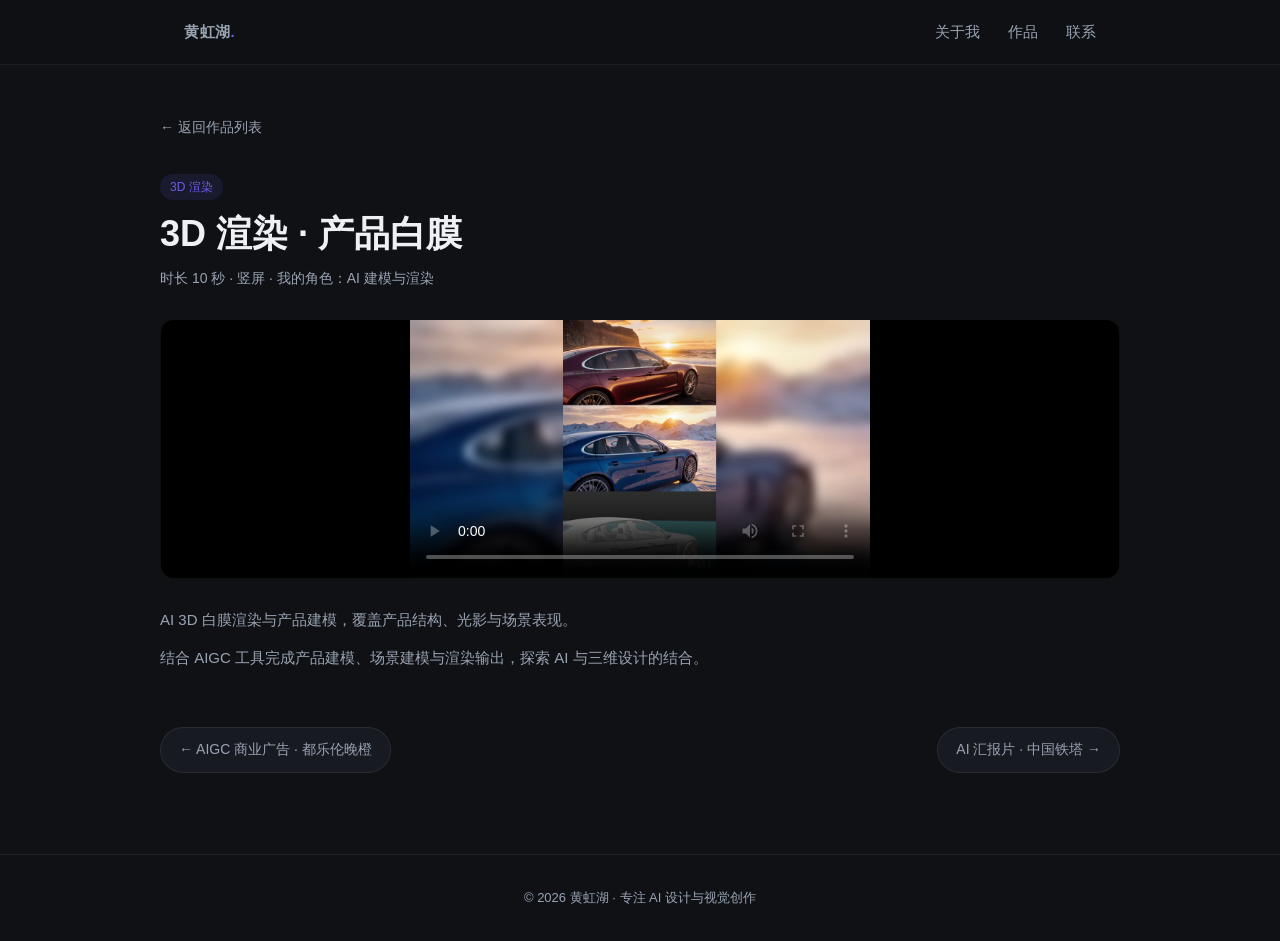
==== work-3d.html @ 115c5c18 "发布个人作品集" ====
<!DOCTYPE html>
<html lang="zh-CN">
<head>
  <meta charset="UTF-8" />
  <meta name="viewport" content="width=device-width, initial-scale=1.0" />
  <title>3D 渲染 · 产品白膜 | 黄虹湖作品集</title>
  <link rel="icon" href="data:image/svg+xml,<svg xmlns=%22http://www.w3.org/2000/svg%22 viewBox=%220 0 100 100%22><text y=%22.9em%22 font-size=%2290%22>✦</text></svg>" />
  <link rel="stylesheet" href="style.css" />
</head>
<body>

  <header>
    <div class="container">
      <nav>
        <a class="logo" href="index.html">黄虹湖<span>.</span></a>
        <ul>
          <li><a href="index.html#about">关于我</a></li>
          <li><a href="index.html#works">作品</a></li>
          <li><a href="index.html#contact">联系</a></li>
        </ul>
      </nav>
    </div>
  </header>

  <main class="detail container">
    <a class="back" href="index.html#works">← 返回作品列表</a>
    <div class="detail-head">
      <span class="tag">3D 渲染</span>
      <h1>3D 渲染 · 产品白膜</h1>
      <p class="meta">时长 10 秒 · 竖屏 · 我的角色：AI 建模与渲染</p>
    </div>

    <div class="media video-portrait">
      <video controls preload="metadata" poster="works/cover-3d.jpg">
        <source src="works/render_3d.mp4" type="video/mp4" />
      </video>
    </div>

    <div class="desc">
      <p>AI 3D 白膜渲染与产品建模，覆盖产品结构、光影与场景表现。</p>
      <p>结合 AIGC 工具完成产品建模、场景建模与渲染输出，探索 AI 与三维设计的结合。</p>
    </div>

    <nav class="detail-nav">
      <a class="prev" href="work-ad.html">← AIGC 商业广告 · 都乐伦晚橙</a>
      <a class="next" href="work-tieta.html">AI 汇报片 · 中国铁塔 →</a>
    </nav>
  </main>

  <footer>
    <div class="container">© 2026 黄虹湖 · 专注 AI 设计与视觉创作</div>
  </footer>

</body>
</html>
---- style.css ----
/* ========== 主题设置 ========== */
:root {
  --accent: #6c5ce7;
  --accent-2: #a29bfe;
  --bg: #0f1115;
  --bg-soft: #171a21;
  --text: #eef0f4;
  --text-dim: #9aa3b2;
  --radius: 14px;
}

* { margin: 0; padding: 0; box-sizing: border-box; }
html { scroll-behavior: smooth; }
body {
  font-family: -apple-system, BlinkMacSystemFont, "PingFang SC",
    "Hiragino Sans GB", "Microsoft YaHei", sans-serif;
  background: var(--bg);
  color: var(--text);
  line-height: 1.7;
}
a { color: inherit; text-decoration: none; }
img { display: block; max-width: 100%; }
.container { max-width: 960px; margin: 0 auto; padding: 0 24px; }

/* ========== 顶部导航 ========== */
header {
  position: sticky; top: 0; z-index: 10;
  background: rgba(15, 17, 21, .85);
  backdrop-filter: blur(10px);
  border-bottom: 1px solid rgba(255, 255, 255, .06);
}
nav {
  display: flex; align-items: center; justify-content: space-between;
  height: 64px;
}
.logo { font-weight: 700; letter-spacing: .5px; }
.logo span { color: var(--accent); }
nav ul { display: flex; gap: 28px; list-style: none; }
nav a { color: var(--text-dim); font-size: 15px; transition: color .2s; }
nav a:hover { color: var(--text); }

/* ========== 首屏 Hero ========== */
.hero { padding: 120px 0 96px; text-align: center; }
.avatar {
  width: 96px; height: 96px; border-radius: 50%;
  margin: 0 auto 28px;
  display: grid; place-items: center;
  font-size: 40px;
  background: linear-gradient(135deg, var(--accent), var(--accent-2));
}
.hero h1 { font-size: clamp(32px, 5vw, 48px); line-height: 1.3; margin-bottom: 18px; }
.hero p {
  max-width: 560px; margin: 0 auto 36px;
  color: var(--text-dim); font-size: 17px;
}
.btn {
  display: inline-block; padding: 12px 28px; border-radius: 999px;
  background: var(--accent); color: #fff; font-weight: 600;
  transition: transform .2s, box-shadow .2s;
}
.btn:hover { transform: translateY(-2px); box-shadow: 0 8px 24px rgba(108, 92, 231, .35); }

/* ========== 通用区块 ========== */
section { padding: 88px 0; }
section h2 { font-size: 28px; margin-bottom: 12px; }
.section-sub { color: var(--text-dim); margin-bottom: 44px; }

/* ========== 关于我 ========== */
.about { display: grid; grid-template-columns: 1.2fr 1fr; gap: 40px; align-items: start; }
.about p { color: var(--text-dim); }
.about p + p { margin-top: 16px; }
.skills { display: flex; flex-wrap: wrap; gap: 10px; }
.skill {
  padding: 6px 14px; border-radius: 999px; font-size: 13px;
  background: var(--bg-soft); border: 1px solid rgba(255, 255, 255, .08);
  color: var(--text-dim);
}

/* ========== 作品卡片 ========== */
.works {
  display: grid;
  grid-template-columns: repeat(auto-fill, minmax(280px, 1fr));
  gap: 24px;
}
.card {
  background: var(--bg-soft);
  border: 1px solid rgba(255, 255, 255, .06);
  border-radius: var(--radius);
  overflow: hidden;
  transition: transform .25s, border-color .25s;
}
.card:hover { transform: translateY(-6px); border-color: var(--accent); }
.cover { display: block; overflow: hidden; }
.cover img {
  width: 100%; aspect-ratio: 16 / 9; object-fit: cover;
  display: block; transition: transform .35s;
}
.card:hover .cover img { transform: scale(1.04); }
.card-body { padding: 18px 20px 22px; }
.card-body h3 { font-size: 17px; margin-bottom: 6px; }
.card-body p { color: var(--text-dim); font-size: 14px; }
.tag {
  display: inline-block; margin-top: 10px; padding: 3px 10px;
  border-radius: 999px; font-size: 12px;
  color: var(--accent); background: rgba(108, 92, 231, .12);
}
.more {
  display: inline-block; margin-top: 12px;
  color: var(--accent); font-size: 14px; font-weight: 600;
}
.more:hover { text-decoration: underline; }

/* ========== 作品详情页 ========== */
.detail { padding: 48px 0 72px; }
.back {
  display: inline-block; color: var(--text-dim); font-size: 14px;
  margin-bottom: 24px; transition: color .2s;
}
.back:hover { color: var(--text); }
.detail-head h1 {
  font-size: clamp(24px, 4vw, 36px); line-height: 1.35;
  margin: 10px 0 8px;
}
.meta { color: var(--text-dim); font-size: 14px; }
.media {
  margin-top: 28px; background: #000;
  border: 1px solid rgba(255, 255, 255, .06);
  border-radius: var(--radius); overflow: hidden;
}
.media video { width: 100%; display: block; max-height: 80vh; }
.media.video-portrait video { max-width: 460px; margin: 0 auto; }
.desc {
  max-width: 720px; margin-top: 28px;
  color: var(--text-dim); font-size: 15px;
}
.desc p + p { margin-top: 12px; }
.gallery {
  display: grid;
  grid-template-columns: repeat(auto-fill, minmax(240px, 1fr));
  gap: 16px; margin-top: 28px;
}
.gallery img {
  width: 100%; border-radius: 10px; display: block;
  border: 1px solid rgba(255, 255, 255, .08);
}
.pdf-frame {
  width: 100%; height: 80vh; display: block;
  background: #fff; border: 0;
}
.download {
  display: inline-block; margin-top: 16px;
  color: var(--accent); font-size: 14px; font-weight: 600;
}
.download:hover { text-decoration: underline; }
.detail-nav {
  display: flex; justify-content: space-between; gap: 16px;
  margin-top: 48px;
}
.detail-nav a {
  color: var(--text-dim); font-size: 14px;
  border: 1px solid rgba(255, 255, 255, .08);
  padding: 10px 18px; border-radius: 999px;
  background: var(--bg-soft); transition: color .2s, border-color .2s;
}
.detail-nav a:hover { color: var(--text); border-color: var(--accent); }
.detail-nav .next { margin-left: auto; text-align: right; }

/* ========== 联系 / 页脚 ========== */
.contact { text-align: center; }
.contact-links {
  display: flex; justify-content: center; flex-wrap: wrap; gap: 20px;
  margin-top: 8px;
}
.contact-links a,
.contact-links span {
  color: var(--text-dim); font-size: 15px;
  transition: color .2s;
}
.contact-links a { border-bottom: 1px solid transparent; }
.contact-links a:hover { color: var(--text); border-color: var(--accent); }
footer {
  padding: 32px 0; text-align: center;
  color: var(--text-dim); font-size: 13px;
  border-top: 1px solid rgba(255, 255, 255, .06);
}

/* ========== 手机适配 ========== */
@media (max-width: 720px) {
  nav ul { gap: 16px; }
  nav a { font-size: 14px; }
  .hero { padding: 80px 0 64px; }
  .about { grid-template-columns: 1fr; gap: 24px; }
  section { padding: 64px 0; }
  .detail-nav { flex-direction: column; }
  .detail-nav .next { margin-left: 0; text-align: left; }
}
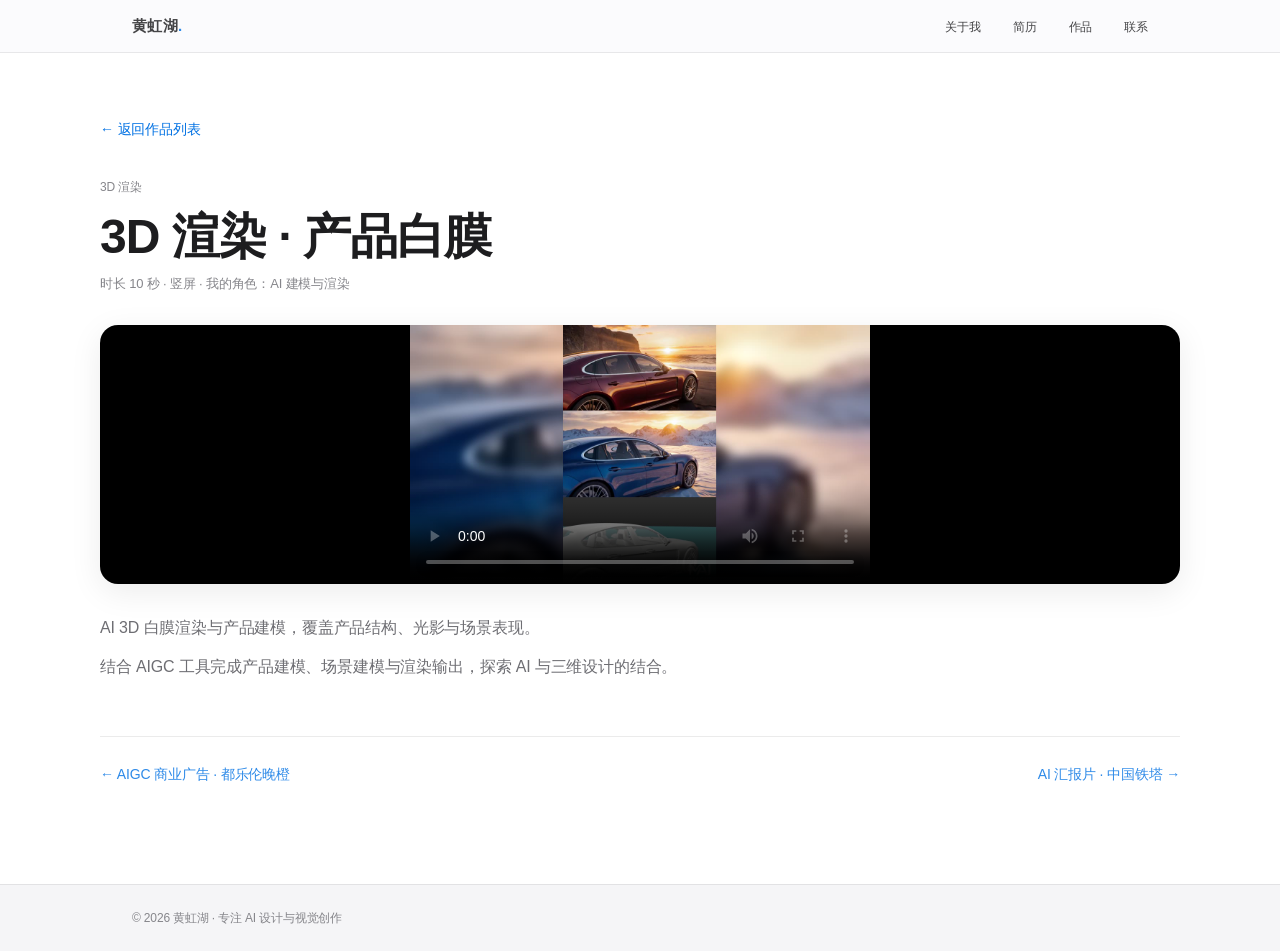
==== commit 8c7f93c6: "1025更新" ====
--- a/work-3d.html
+++ b/work-3d.html
@@ -15,6 +15,7 @@
         <a class="logo" href="index.html">黄虹湖<span>.</span></a>
         <ul>
           <li><a href="index.html#about">关于我</a></li>
+          <li><a href="index.html#resume">简历</a></li>
           <li><a href="index.html#works">作品</a></li>
           <li><a href="index.html#contact">联系</a></li>
         </ul>
--- a/style.css
+++ b/style.css
@@ -1,196 +1,501 @@
-/* ========== 主题设置 ========== */
+/* =========================================================
+   BEELUS — Portfolio
+   Apple-inspired design system
+   ========================================================= */
 :root {
-  --accent: #6c5ce7;
-  --accent-2: #a29bfe;
-  --bg: #0f1115;
-  --bg-soft: #171a21;
-  --text: #eef0f4;
-  --text-dim: #9aa3b2;
-  --radius: 14px;
+  --bg: #ffffff;
+  --bg-alt: #f5f5f7;
+  --bg-dark: #000000;
+  --text: #1d1d1f;
+  --text-2: #6e6e73;
+  --text-3: #86868b;
+  --line: #d2d2d7;
+  --line-soft: rgba(0, 0, 0, .08);
+  --accent: #0071e3;
+  --accent-hover: #0077ed;
+  --radius-lg: 28px;
+  --radius-md: 18px;
+  --radius-sm: 12px;
+  --pill: 980px;
+  --font: -apple-system, BlinkMacSystemFont, "SF Pro Display", "SF Pro Text",
+    "PingFang SC", "Hiragino Sans GB", "Microsoft YaHei", sans-serif;
 }
 
 * { margin: 0; padding: 0; box-sizing: border-box; }
 html { scroll-behavior: smooth; }
 body {
-  font-family: -apple-system, BlinkMacSystemFont, "PingFang SC",
-    "Hiragino Sans GB", "Microsoft YaHei", sans-serif;
+  font-family: var(--font);
   background: var(--bg);
   color: var(--text);
-  line-height: 1.7;
+  line-height: 1.5;
+  letter-spacing: -.01em;
+  overflow-x: clip;
+  -webkit-font-smoothing: antialiased;
+  -webkit-text-size-adjust: 100%;
 }
 a { color: inherit; text-decoration: none; }
 img { display: block; max-width: 100%; }
-.container { max-width: 960px; margin: 0 auto; padding: 0 24px; }
-
-/* ========== 顶部导航 ========== */
+::selection { background: rgba(0, 113, 227, .18); }
+.container { max-width: 1080px; margin: 0 auto; padding: 0 32px; }
+
+/* ========== 顶部导航（毛玻璃） ========== */
 header {
-  position: sticky; top: 0; z-index: 10;
-  background: rgba(15, 17, 21, .85);
-  backdrop-filter: blur(10px);
-  border-bottom: 1px solid rgba(255, 255, 255, .06);
+  position: sticky; top: 0; z-index: 50;
+  background: rgba(251, 251, 253, .8);
+  backdrop-filter: saturate(180%) blur(20px);
+  -webkit-backdrop-filter: saturate(180%) blur(20px);
+  border-bottom: 1px solid var(--line-soft);
 }
 nav {
   display: flex; align-items: center; justify-content: space-between;
-  height: 64px;
-}
-.logo { font-weight: 700; letter-spacing: .5px; }
+  height: 52px;
+}
+.logo { font-size: 15px; font-weight: 600; letter-spacing: .02em; }
 .logo span { color: var(--accent); }
-nav ul { display: flex; gap: 28px; list-style: none; }
-nav a { color: var(--text-dim); font-size: 15px; transition: color .2s; }
-nav a:hover { color: var(--text); }
-
-/* ========== 首屏 Hero ========== */
-.hero { padding: 120px 0 96px; text-align: center; }
-.avatar {
-  width: 96px; height: 96px; border-radius: 50%;
-  margin: 0 auto 28px;
-  display: grid; place-items: center;
-  font-size: 40px;
-  background: linear-gradient(135deg, var(--accent), var(--accent-2));
-}
-.hero h1 { font-size: clamp(32px, 5vw, 48px); line-height: 1.3; margin-bottom: 18px; }
-.hero p {
-  max-width: 560px; margin: 0 auto 36px;
-  color: var(--text-dim); font-size: 17px;
-}
+nav ul { display: flex; gap: 32px; list-style: none; }
+nav a {
+  font-size: 12px; color: var(--text);
+  opacity: .82; transition: opacity .2s;
+}
+nav a:hover { opacity: 1; }
+
+/* ========== 首屏（黑色大标题） ========== */
+.hero {
+  background: var(--bg-dark);
+  color: #f5f5f7;
+  text-align: center;
+  padding: 132px 0 96px;
+}
+.hero-meta {
+  display: flex; justify-content: center; flex-wrap: wrap; gap: 8px 28px;
+  font-size: 12px; letter-spacing: .02em;
+  color: #86868b;
+  margin-bottom: 28px;
+}
+.hero-title {
+  font-size: clamp(48px, 8vw, 104px);
+  line-height: 1.05;
+  letter-spacing: -.025em;
+  font-weight: 600;
+  color: #f5f5f7;
+}
+.hero-title .cn { display: block; }
+.hero-title .cn em {
+  font-style: normal;
+  background: linear-gradient(90deg, #f5f5f7 0%, #86868b 100%);
+  -webkit-background-clip: text;
+  background-clip: text;
+  color: transparent;
+}
+.hero-title .en { display: none; }
+.hero-lead {
+  margin: 24px auto 0;
+  max-width: 720px;
+  font-size: clamp(19px, 2.2vw, 28px);
+  font-weight: 400;
+  letter-spacing: -.015em;
+  color: #a1a1a6;
+}
+.hero-quote {
+  margin: 16px auto 0;
+  max-width: 640px;
+  font-size: 15px;
+  color: #6e6e73;
+}
+.hero-quote.nowrap { white-space: nowrap; }
 .btn {
-  display: inline-block; padding: 12px 28px; border-radius: 999px;
-  background: var(--accent); color: #fff; font-weight: 600;
-  transition: transform .2s, box-shadow .2s;
-}
-.btn:hover { transform: translateY(-2px); box-shadow: 0 8px 24px rgba(108, 92, 231, .35); }
+  display: inline-flex; align-items: center; justify-content: center;
+  margin-top: 34px;
+  padding: 12px 24px;
+  border-radius: var(--pill);
+  background: var(--accent);
+  color: #fff;
+  font-size: 15px;
+  transition: background .2s, transform .2s;
+}
+.btn:hover { background: var(--accent-hover); }
+.hero-stats {
+  display: grid; grid-template-columns: repeat(3, 1fr);
+  max-width: 760px; margin: 72px auto 0;
+  border-top: 1px solid rgba(255, 255, 255, .12);
+}
+.hero-stats > div {
+  padding: 26px 12px 0;
+  border-right: 1px solid rgba(255, 255, 255, .12);
+}
+.hero-stats > div:last-child { border-right: 0; }
+.hero-stats strong {
+  display: block;
+  font-size: clamp(30px, 3.4vw, 44px);
+  font-weight: 600;
+  letter-spacing: -.02em;
+  color: #f5f5f7;
+}
+.hero-stats span {
+  display: block; margin-top: 6px;
+  font-size: 12px; color: #86868b;
+}
 
 /* ========== 通用区块 ========== */
-section { padding: 88px 0; }
-section h2 { font-size: 28px; margin-bottom: 12px; }
-.section-sub { color: var(--text-dim); margin-bottom: 44px; }
+section { padding: 104px 0; }
+.sec-head { text-align: center; margin-bottom: 56px; }
+.sec-head h2 {
+  font-size: clamp(30px, 4.6vw, 52px);
+  font-weight: 600;
+  letter-spacing: -.02em;
+  line-height: 1.08;
+}
+.sec-sub {
+  margin-top: 14px;
+  font-size: clamp(16px, 1.6vw, 19px);
+  color: var(--text-2);
+  max-width: 640px;
+  margin-left: auto; margin-right: auto;
+}
+.sec-num, .sec-en { display: none; }
 
 /* ========== 关于我 ========== */
-.about { display: grid; grid-template-columns: 1.2fr 1fr; gap: 40px; align-items: start; }
-.about p { color: var(--text-dim); }
-.about p + p { margin-top: 16px; }
-.skills { display: flex; flex-wrap: wrap; gap: 10px; }
+.about {
+  display: grid;
+  grid-template-columns: 1.25fr .85fr;
+  gap: 64px;
+  max-width: 980px;
+  margin: 0 auto;
+  align-items: start;
+}
+.about-copy p { color: var(--text-2); font-size: 16px; line-height: 1.7; }
+.about-copy p + p { margin-top: 18px; }
+.about-copy .about-lead {
+  color: var(--text);
+  font-size: clamp(20px, 2.2vw, 26px);
+  font-weight: 500;
+  line-height: 1.45;
+  letter-spacing: -.015em;
+}
+.about-facts {
+  display: grid;
+  grid-template-columns: repeat(4, 1fr);
+  gap: 16px;
+  margin-top: 40px;
+  padding-top: 24px;
+  border-top: 1px solid var(--line-soft);
+}
+.about-facts span {
+  display: block;
+  font-size: 12px;
+  color: var(--text-3);
+  margin-bottom: 4px;
+}
+.about-facts strong {
+  font-size: 15px;
+  font-weight: 600;
+}
+.about-side { display: flex; flex-direction: column; gap: 12px; }
+.cap-group {
+  background: var(--bg-alt);
+  border-radius: var(--radius-md);
+  padding: 22px 24px;
+  transition: background .2s;
+}
+.cap-group:hover { background: #ececee; }
+.cap-group h3 { font-size: 15px; font-weight: 600; margin-bottom: 6px; }
+.cap-group p { font-size: 14px; color: var(--text-2); }
+.skills { display: flex; flex-wrap: wrap; gap: 8px; }
 .skill {
-  padding: 6px 14px; border-radius: 999px; font-size: 13px;
-  background: var(--bg-soft); border: 1px solid rgba(255, 255, 255, .08);
-  color: var(--text-dim);
-}
-
-/* ========== 作品卡片 ========== */
+  padding: 7px 14px;
+  border-radius: var(--pill);
+  background: var(--bg-alt);
+  font-size: 13px;
+  color: var(--text-2);
+}
+
+/* ========== 简历（浅灰底） ========== */
+.section-alt { background: var(--bg-alt); }
+.resume-grid {
+  display: grid;
+  grid-template-columns: 360px 1fr;
+  gap: 28px;
+  align-items: start;
+  max-width: 1020px;
+  margin: 0 auto;
+}
+.info-card {
+  position: sticky; top: 76px;
+  background: #fff;
+  border-radius: var(--radius-md);
+  padding: 30px;
+  box-shadow: 0 4px 24px rgba(0, 0, 0, .05);
+}
+.info-card h3, .resume-main > h3 {
+  font-size: 12px;
+  font-weight: 600;
+  letter-spacing: .06em;
+  text-transform: uppercase;
+  color: var(--text-3);
+  margin-bottom: 18px;
+}
+.info-list { list-style: none; }
+.info-list > div {
+  display: flex; gap: 14px;
+  padding: 10px 0;
+  border-top: 1px solid var(--line-soft);
+  font-size: 14px;
+}
+.info-list > div:first-child { border-top: 0; }
+.info-list dt { flex: 0 0 74px; color: var(--text-3); font-size: 13px; }
+.info-list dd { margin: 0; word-break: break-all; }
+.info-list a { color: var(--accent); }
+.info-list a:hover { text-decoration: underline; }
+.resume-subtitle {
+  margin: 26px 0 12px;
+  font-size: 12px; font-weight: 600;
+  letter-spacing: .06em; text-transform: uppercase;
+  color: var(--text-3);
+}
+.timeline { list-style: none; }
+.timeline-item {
+  background: #fff;
+  border-radius: var(--radius-md);
+  padding: 24px 28px;
+  margin-bottom: 12px;
+  box-shadow: 0 2px 16px rgba(0, 0, 0, .04);
+}
+.timeline-date {
+  font-size: 12px;
+  letter-spacing: .04em;
+  color: var(--accent);
+}
+.timeline-item h4 {
+  font-size: clamp(18px, 1.9vw, 22px);
+  font-weight: 600;
+  letter-spacing: -.015em;
+  margin: 6px 0 2px;
+}
+.timeline-role { color: var(--text-3); font-size: 13px; margin-bottom: 8px; }
+.timeline-item p:last-child {
+  color: var(--text-2); font-size: 14.5px; line-height: 1.65;
+}
+.edu-item {
+  display: flex; gap: 14px; align-items: flex-start;
+  padding: 10px 0 2px;
+  border-top: 1px solid var(--line-soft);
+}
+.edu-item h4 { font-size: 15px; font-weight: 600; margin-bottom: 2px; }
+
+/* ========== 作品 ========== */
 .works {
   display: grid;
-  grid-template-columns: repeat(auto-fill, minmax(280px, 1fr));
+  grid-template-columns: repeat(2, 1fr);
   gap: 24px;
 }
 .card {
-  background: var(--bg-soft);
-  border: 1px solid rgba(255, 255, 255, .06);
-  border-radius: var(--radius);
+  background: var(--bg-alt);
+  border-radius: var(--radius-lg);
   overflow: hidden;
-  transition: transform .25s, border-color .25s;
-}
-.card:hover { transform: translateY(-6px); border-color: var(--accent); }
+  transition: transform .35s cubic-bezier(.2, .7, .2, 1), box-shadow .35s;
+}
+.card:hover {
+  transform: translateY(-4px);
+  box-shadow: 0 18px 40px rgba(0, 0, 0, .10);
+}
 .cover { display: block; overflow: hidden; }
 .cover img {
   width: 100%; aspect-ratio: 16 / 9; object-fit: cover;
-  display: block; transition: transform .35s;
-}
-.card:hover .cover img { transform: scale(1.04); }
-.card-body { padding: 18px 20px 22px; }
-.card-body h3 { font-size: 17px; margin-bottom: 6px; }
-.card-body p { color: var(--text-dim); font-size: 14px; }
+  transition: transform .6s cubic-bezier(.2, .7, .2, 1);
+}
+.card:hover .cover img { transform: scale(1.03); }
+.card-body { padding: 26px 28px 30px; }
+.card-body h3 {
+  font-size: clamp(19px, 1.9vw, 23px);
+  font-weight: 600;
+  letter-spacing: -.015em;
+  margin-bottom: 6px;
+}
+.card-body p { color: var(--text-2); font-size: 14.5px; line-height: 1.6; }
 .tag {
-  display: inline-block; margin-top: 10px; padding: 3px 10px;
-  border-radius: 999px; font-size: 12px;
-  color: var(--accent); background: rgba(108, 92, 231, .12);
+  display: inline-block; margin-top: 12px;
+  font-size: 12px; color: var(--text-3);
 }
 .more {
-  display: inline-block; margin-top: 12px;
-  color: var(--accent); font-size: 14px; font-weight: 600;
+  display: inline-block; margin-top: 14px;
+  font-size: 14px; color: var(--accent);
 }
 .more:hover { text-decoration: underline; }
 
 /* ========== 作品详情页 ========== */
-.detail { padding: 48px 0 72px; }
+.detail { padding: 64px 0 96px; }
 .back {
-  display: inline-block; color: var(--text-dim); font-size: 14px;
-  margin-bottom: 24px; transition: color .2s;
-}
-.back:hover { color: var(--text); }
+  display: inline-block; margin-bottom: 26px;
+  font-size: 14px; color: var(--accent);
+}
+.back:hover { text-decoration: underline; }
 .detail-head h1 {
-  font-size: clamp(24px, 4vw, 36px); line-height: 1.35;
-  margin: 10px 0 8px;
-}
-.meta { color: var(--text-dim); font-size: 14px; }
+  font-size: clamp(30px, 4.4vw, 48px);
+  font-weight: 600;
+  letter-spacing: -.02em;
+  line-height: 1.12;
+  margin: 12px 0 10px;
+}
+.meta { font-size: 13px; color: var(--text-3); }
 .media {
-  margin-top: 28px; background: #000;
-  border: 1px solid rgba(255, 255, 255, .06);
-  border-radius: var(--radius); overflow: hidden;
+  margin-top: 32px;
+  border-radius: var(--radius-md);
+  overflow: hidden;
+  background: #000;
+  box-shadow: 0 8px 32px rgba(0, 0, 0, .08);
 }
 .media video { width: 100%; display: block; max-height: 80vh; }
-.media.video-portrait video { max-width: 460px; margin: 0 auto; }
-.desc {
-  max-width: 720px; margin-top: 28px;
-  color: var(--text-dim); font-size: 15px;
-}
+.media.video-portrait video {
+  width: auto; max-width: 460px; max-height: 80vh; margin: 0 auto;
+}
+.desc { max-width: 760px; margin-top: 30px; color: var(--text-2); font-size: 16px; line-height: 1.7; }
 .desc p + p { margin-top: 12px; }
 .gallery {
   display: grid;
-  grid-template-columns: repeat(auto-fill, minmax(240px, 1fr));
-  gap: 16px; margin-top: 28px;
+  grid-template-columns: repeat(auto-fill, minmax(260px, 1fr));
+  gap: 12px; margin-top: 32px;
 }
 .gallery img {
-  width: 100%; border-radius: 10px; display: block;
-  border: 1px solid rgba(255, 255, 255, .08);
+  width: 100%; display: block;
+  border-radius: var(--radius-sm);
+  box-shadow: 0 2px 12px rgba(0, 0, 0, .06);
+}
+.pdf-only { display: block; }
+.mobile-only { display: none; }
+@media (max-width: 768px) {
+  .pdf-only { display: none; }
+  .mobile-only { display: block; }
+  .gallery.mobile-only { display: grid; }
 }
 .pdf-frame {
   width: 100%; height: 80vh; display: block;
   background: #fff; border: 0;
 }
 .download {
-  display: inline-block; margin-top: 16px;
-  color: var(--accent); font-size: 14px; font-weight: 600;
+  display: inline-block; margin-top: 18px;
+  font-size: 14px; color: var(--accent);
 }
 .download:hover { text-decoration: underline; }
 .detail-nav {
   display: flex; justify-content: space-between; gap: 16px;
-  margin-top: 48px;
-}
-.detail-nav a {
-  color: var(--text-dim); font-size: 14px;
-  border: 1px solid rgba(255, 255, 255, .08);
-  padding: 10px 18px; border-radius: 999px;
-  background: var(--bg-soft); transition: color .2s, border-color .2s;
-}
-.detail-nav a:hover { color: var(--text); border-color: var(--accent); }
+  margin-top: 56px; padding-top: 24px;
+  border-top: 1px solid var(--line-soft);
+}
+.detail-nav a { font-size: 14px; color: var(--accent); }
+.detail-nav a:hover { text-decoration: underline; }
 .detail-nav .next { margin-left: auto; text-align: right; }
 
-/* ========== 联系 / 页脚 ========== */
-.contact { text-align: center; }
+/* ========== 联系（黑色收尾） ========== */
+.contact {
+  background: var(--bg-dark);
+  color: #f5f5f7;
+  text-align: center;
+  padding: 128px 0;
+}
+.contact .sec-head { margin-bottom: 24px; }
+.contact .sec-head h2, .sec-head .contact-title {
+  color: #f5f5f7;
+  font-size: clamp(36px, 6vw, 64px);
+}
+.contact .sec-sub { color: #86868b; }
 .contact-links {
-  display: flex; justify-content: center; flex-wrap: wrap; gap: 20px;
-  margin-top: 8px;
-}
-.contact-links a,
-.contact-links span {
-  color: var(--text-dim); font-size: 15px;
-  transition: color .2s;
-}
-.contact-links a { border-bottom: 1px solid transparent; }
-.contact-links a:hover { color: var(--text); border-color: var(--accent); }
+  display: flex; justify-content: center; flex-wrap: wrap;
+  gap: 12px 28px;
+  margin-top: 40px;
+}
+.contact-links a, .contact-links span {
+  font-size: 16px;
+  color: #f5f5f7;
+}
+.contact-links a { color: #2997ff; }
+.contact-links a:hover { text-decoration: underline; }
+
+/* ========== 页脚 ========== */
 footer {
-  padding: 32px 0; text-align: center;
-  color: var(--text-dim); font-size: 13px;
-  border-top: 1px solid rgba(255, 255, 255, .06);
-}
-
-/* ========== 手机适配 ========== */
+  background: var(--bg-alt);
+  border-top: 1px solid var(--line-soft);
+  padding: 24px 0;
+  font-size: 12px;
+  color: var(--text-3);
+}
+
+/* ========== 自适应 ========== */
+@media (max-width: 980px) {
+  .resume-grid { grid-template-columns: 1fr; }
+  .info-card { position: static; }
+  .about { grid-template-columns: 1fr; gap: 28px; }
+}
+@media (max-width: 820px) {
+  .works { grid-template-columns: 1fr; }
+}
 @media (max-width: 720px) {
-  nav ul { gap: 16px; }
-  nav a { font-size: 14px; }
-  .hero { padding: 80px 0 64px; }
-  .about { grid-template-columns: 1fr; gap: 24px; }
-  section { padding: 64px 0; }
+  .container { padding: 0 18px; }
+  nav { height: 50px; }
+  nav ul { gap: 12px; }
+  nav a { font-size: 10.5px; }
+  .logo { font-size: 14px; }
+
+  .hero { padding: 72px 0 60px; }
+  .hero-meta { font-size: 11px; gap: 6px 18px; margin-bottom: 22px; }
+  .hero-title {
+    font-size: clamp(34px, 9.6vw, 52px);
+    letter-spacing: -.02em;
+    line-height: 1.12;
+  }
+  .hero-lead { font-size: 18px; margin-top: 18px; }
+  .hero-quote { font-size: 14px; margin-top: 12px; }
+  .hero-quote.nowrap { white-space: normal; }
+  .btn { margin-top: 26px; padding: 12px 22px; font-size: 14px; }
+
+  .hero-stats { grid-template-columns: 1fr 1fr; margin-top: 40px; }
+  .hero-stats > div { padding: 16px 8px 0; }
+  .hero-stats > div:nth-child(2) { border-right: 0; }
+  .hero-stats > div:last-child {
+    grid-column: 1 / -1;
+    border-top: 1px solid rgba(255, 255, 255, .12);
+    padding-top: 16px; margin-top: 16px;
+  }
+  .hero-stats strong { font-size: 30px; }
+  .hero-stats > div:last-child strong { font-size: 26px; }
+
+  section { padding: 56px 0; }
+  .sec-head { margin-bottom: 28px; }
+  .sec-head h2 { font-size: clamp(26px, 7vw, 36px); }
+  .sec-sub { font-size: 15px; margin-top: 10px; }
+
+  .about { gap: 22px; }
+  .about-copy .about-lead { font-size: 19px; }
+  .about-copy p { font-size: 15px; }
+  .about-facts {
+    grid-template-columns: 1fr 1fr;
+    margin-top: 28px; padding-top: 18px; gap: 14px;
+  }
+  .cap-group { padding: 18px 20px; }
+
+  .info-card { padding: 22px; }
+  .timeline-item { padding: 18px 20px; border-radius: 14px; }
+  .timeline-item h4 { font-size: 18px; }
+  .timeline-item p:last-child { font-size: 14px; }
+
+  .works { gap: 16px; }
+  .card { border-radius: 22px; }
+  .card-body { padding: 18px 20px 22px; }
+  .card-body h3 { font-size: 19px; }
+
+  .contact { padding: 72px 0; }
+  .contact-links { gap: 14px 20px; margin-top: 28px; }
+  .contact-links a, .contact-links span { font-size: 15px; }
+
+  footer { padding: 20px 0; font-size: 11.5px; }
+
+  .pdf-frame { height: 70vh; }
+  .detail { padding: 40px 0 72px; }
   .detail-nav { flex-direction: column; }
   .detail-nav .next { margin-left: 0; text-align: left; }
 }
+@media (max-width: 380px) {
+  nav ul { gap: 9px; }
+  nav a { font-size: 10px; }
+  .hero-title { font-size: 32px; }
+  .hero-stats strong { font-size: 26px; }
+}
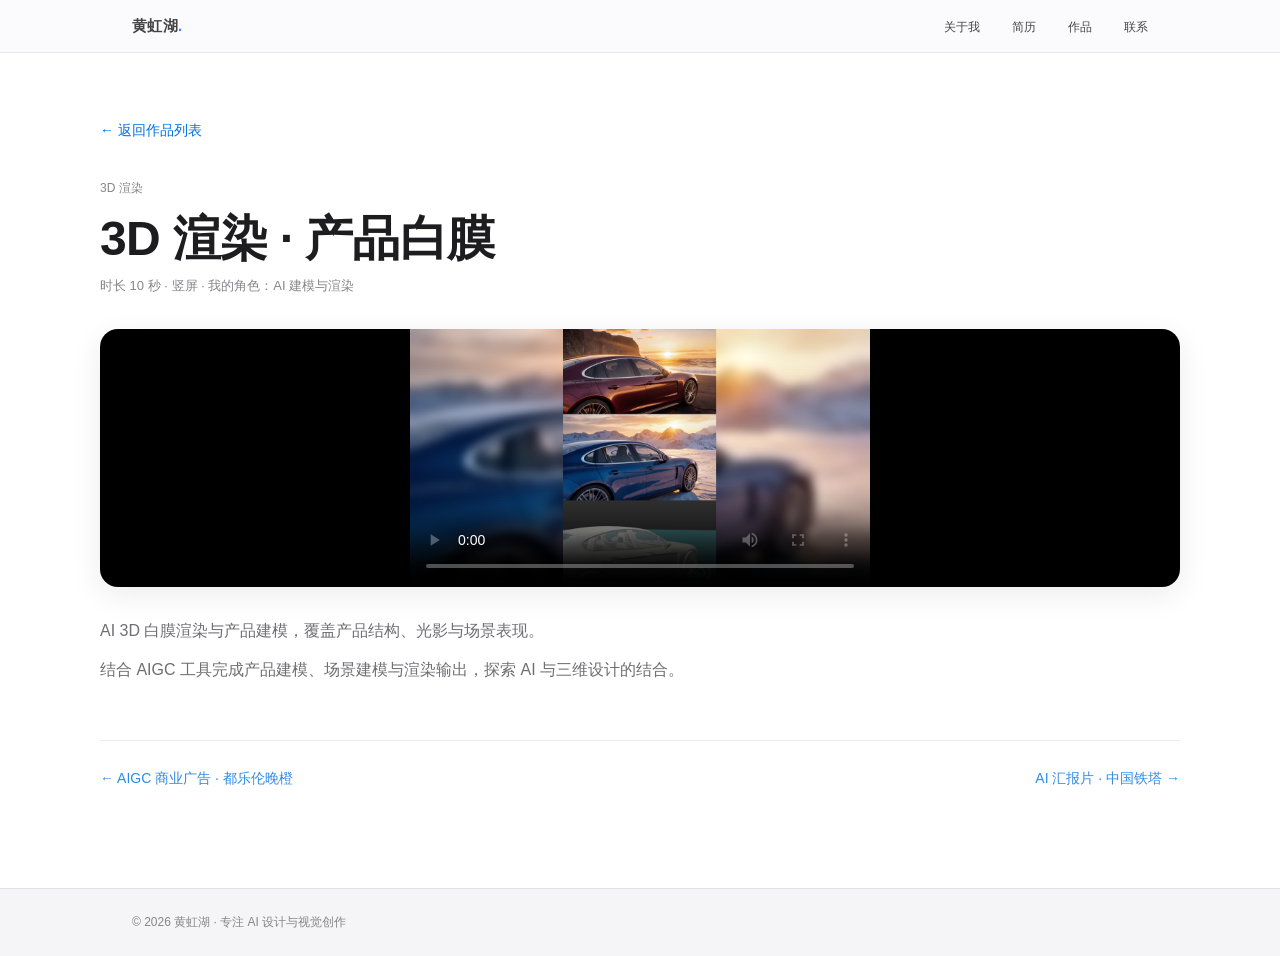
==== commit 0b0bf73b: "浏览器更新" ====
--- a/work-3d.html
+++ b/work-3d.html
@@ -2,6 +2,7 @@
 <html lang="zh-CN">
 <head>
   <meta charset="UTF-8" />
+  <meta http-equiv="X-UA-Compatible" content="IE=edge">
   <meta name="viewport" content="width=device-width, initial-scale=1.0" />
   <title>3D 渲染 · 产品白膜 | 黄虹湖作品集</title>
   <link rel="icon" href="data:image/svg+xml,<svg xmlns=%22http://www.w3.org/2000/svg%22 viewBox=%220 0 100 100%22><text y=%22.9em%22 font-size=%2290%22>✦</text></svg>" />
--- a/style.css
+++ b/style.css
@@ -17,8 +17,9 @@
   --radius-md: 18px;
   --radius-sm: 12px;
   --pill: 980px;
-  --font: -apple-system, BlinkMacSystemFont, "SF Pro Display", "SF Pro Text",
-    "PingFang SC", "Hiragino Sans GB", "Microsoft YaHei", sans-serif;
+  --font: -apple-system, BlinkMacSystemFont, "Segoe UI", "Segoe UI Variable",
+    "SF Pro Display", "SF Pro Text", "PingFang SC", "Hiragino Sans GB",
+    "Microsoft YaHei UI", "Microsoft YaHei", "Noto Sans SC", sans-serif;
 }
 
 * { margin: 0; padding: 0; box-sizing: border-box; }
@@ -27,11 +28,15 @@
   font-family: var(--font);
   background: var(--bg);
   color: var(--text);
-  line-height: 1.5;
-  letter-spacing: -.01em;
+  line-height: 1.6;
+  letter-spacing: 0;
   overflow-x: clip;
   -webkit-font-smoothing: antialiased;
   -webkit-text-size-adjust: 100%;
+}
+/* 旧版 Windows 浏览器不支持 overflow: clip 时的回退 */
+@supports not (overflow: clip) {
+  body { overflow-x: hidden; }
 }
 a { color: inherit; text-decoration: none; }
 img { display: block; max-width: 100%; }
@@ -46,6 +51,10 @@
   -webkit-backdrop-filter: saturate(180%) blur(20px);
   border-bottom: 1px solid var(--line-soft);
 }
+/* 不支持毛玻璃时的回退：改为近乎不透明的浅色 */
+@supports not ((backdrop-filter: blur(1px)) or (-webkit-backdrop-filter: blur(1px))) {
+  header { background: rgba(251, 251, 253, .98); }
+}
 nav {
   display: flex; align-items: center; justify-content: space-between;
   height: 52px;
@@ -73,27 +82,35 @@
   margin-bottom: 28px;
 }
 .hero-title {
-  font-size: clamp(48px, 8vw, 104px);
-  line-height: 1.05;
-  letter-spacing: -.025em;
+  font-size: 72px; /* 旧浏览器回退 */
+  font-size: clamp(44px, 7.6vw, 96px);
+  line-height: 1.1;
+  letter-spacing: -.02em;
   font-weight: 600;
   color: #f5f5f7;
 }
 .hero-title .cn { display: block; }
 .hero-title .cn em {
   font-style: normal;
+  color: #f5f5f7;
+}
+/* 渐变字仅在有 background-clip 支持的浏览器启用，避免 Windows 旧浏览器文字消失 */
+@supports ((-webkit-background-clip: text) or (background-clip: text)) {
+  .hero-title .cn em {
   background: linear-gradient(90deg, #f5f5f7 0%, #86868b 100%);
   -webkit-background-clip: text;
   background-clip: text;
   color: transparent;
+  }
 }
 .hero-title .en { display: none; }
 .hero-lead {
   margin: 24px auto 0;
   max-width: 720px;
+  font-size: 24px; /* 旧浏览器回退 */
   font-size: clamp(19px, 2.2vw, 28px);
   font-weight: 400;
-  letter-spacing: -.015em;
+  letter-spacing: -.01em;
   color: #a1a1a6;
 }
 .hero-quote {
@@ -126,9 +143,10 @@
 .hero-stats > div:last-child { border-right: 0; }
 .hero-stats strong {
   display: block;
+  font-size: 36px; /* 旧浏览器回退 */
   font-size: clamp(30px, 3.4vw, 44px);
   font-weight: 600;
-  letter-spacing: -.02em;
+  letter-spacing: -.015em;
   color: #f5f5f7;
 }
 .hero-stats span {
@@ -140,10 +158,11 @@
 section { padding: 104px 0; }
 .sec-head { text-align: center; margin-bottom: 56px; }
 .sec-head h2 {
+  font-size: 44px; /* 旧浏览器回退 */
   font-size: clamp(30px, 4.6vw, 52px);
   font-weight: 600;
-  letter-spacing: -.02em;
-  line-height: 1.08;
+  letter-spacing: -.015em;
+  line-height: 1.15;
 }
 .sec-sub {
   margin-top: 14px;
@@ -170,7 +189,7 @@
   font-size: clamp(20px, 2.2vw, 26px);
   font-weight: 500;
   line-height: 1.45;
-  letter-spacing: -.015em;
+  letter-spacing: -.01em;
 }
 .about-facts {
   display: grid;
@@ -266,9 +285,10 @@
   color: var(--accent);
 }
 .timeline-item h4 {
+  font-size: 20px; /* 旧浏览器回退 */
   font-size: clamp(18px, 1.9vw, 22px);
   font-weight: 600;
-  letter-spacing: -.015em;
+  letter-spacing: -.01em;
   margin: 6px 0 2px;
 }
 .timeline-role { color: var(--text-3); font-size: 13px; margin-bottom: 8px; }
@@ -306,9 +326,10 @@
 .card:hover .cover img { transform: scale(1.03); }
 .card-body { padding: 26px 28px 30px; }
 .card-body h3 {
+  font-size: 22px; /* 旧浏览器回退 */
   font-size: clamp(19px, 1.9vw, 23px);
   font-weight: 600;
-  letter-spacing: -.015em;
+  letter-spacing: -.01em;
   margin-bottom: 6px;
 }
 .card-body p { color: var(--text-2); font-size: 14.5px; line-height: 1.6; }
@@ -330,9 +351,10 @@
 }
 .back:hover { text-decoration: underline; }
 .detail-head h1 {
+  font-size: 42px; /* 旧浏览器回退 */
   font-size: clamp(30px, 4.4vw, 48px);
   font-weight: 600;
-  letter-spacing: -.02em;
+  letter-spacing: -.015em;
   line-height: 1.12;
   margin: 12px 0 10px;
 }
@@ -395,6 +417,7 @@
 .contact .sec-head { margin-bottom: 24px; }
 .contact .sec-head h2, .sec-head .contact-title {
   color: #f5f5f7;
+  font-size: 56px; /* 旧浏览器回退 */
   font-size: clamp(36px, 6vw, 64px);
 }
 .contact .sec-sub { color: #86868b; }
@@ -499,3 +522,79 @@
   .hero-title { font-size: 32px; }
   .hero-stats strong { font-size: 26px; }
 }
+
+/* =========================================================
+   兼容层：旧浏览器（IE11 / 旧版 Edge / 旧 Android 等）
+   1) 不支持 CSS 变量时，用实色回退
+   ========================================================= */
+body { background: #ffffff; color: #1d1d1f; }
+header { background: rgba(251, 251, 253, .98); border-bottom: 1px solid rgba(0, 0, 0, .08); }
+a { color: inherit; }
+.hero { background: #000000; color: #f5f5f7; }
+.hero-title { color: #f5f5f7; }
+.hero-lead { color: #a1a1a6; }
+.hero-quote { color: #6e6e73; }
+.hero-meta, .hero-stats span { color: #86868b; }
+.hero-stats > div { border-color: rgba(255, 255, 255, .12); }
+.btn { background: #0071e3; color: #ffffff; border: 1px solid #0071e3; }
+.btn:hover { background: #0077ed; color: #ffffff; }
+.sec-head h2 { color: #1d1d1f; }
+.sec-sub { color: #6e6e73; }
+.about-copy p { color: #6e6e73; }
+.about-copy .about-lead { color: #1d1d1f; }
+.about-facts { border-top: 1px solid rgba(0, 0, 0, .08); }
+.about-facts span { color: #86868b; }
+.about-facts strong { color: #1d1d1f; }
+.cap-group, .card, .section-alt, footer { background: #f5f5f7; }
+.cap-group h3 { color: #1d1d1f; }
+.cap-group p { color: #6e6e73; }
+.skill { background: #f5f5f7; color: #6e6e73; }
+.info-card, .timeline-item { background: #ffffff; }
+.info-card h3, .resume-main > h3, .resume-subtitle,
+.info-list dt, .timeline-role, .tag, .meta { color: #86868b; }
+.info-list > div { border-top: 1px solid rgba(0, 0, 0, .08); }
+.info-list a, .more, .back, .download, .timeline-date,
+.contact-links a, .detail-nav a { color: #0071e3; }
+.timeline-item h4, .card-body h3, .edu-item h4 { color: #1d1d1f; }
+.timeline-item p:last-child, .card-body p, .desc { color: #6e6e73; }
+.tag { color: #86868b; }
+.contact { background: #000000; color: #f5f5f7; }
+.contact .sec-head h2, .contact .sec-head .contact-title { color: #f5f5f7; }
+.contact .sec-sub { color: #86868b; }
+.contact-links a, .contact-links span { color: #f5f5f7; }
+.contact-links a { color: #2997ff; }
+.detail-head h1 { color: #1d1d1f; }
+.detail-nav { border-top: 1px solid rgba(0, 0, 0, .08); }
+
+/* 2) 不支持 gap / sticky / aspect-ratio 的浏览器回退（不含 IE） */
+@supports not (gap: 1px) {
+  nav ul li + li { margin-left: 24px; }
+  .hero-meta span + span { margin-left: 24px; }
+  .skills .skill { margin: 0 8px 8px 0; }
+  .contact-links a + a, .contact-links span { margin-left: 20px; }
+}
+@supports not (position: sticky) {
+  header { position: relative; }
+  .info-card { position: static; }
+}
+@supports not (aspect-ratio: 16 / 9) {
+  .cover img { height: auto; }
+}
+@supports not (width: min(1px, 2px)) {
+  .works { grid-template-columns: repeat(auto-fill, minmax(320px, 1fr)); }
+  .gallery { grid-template-columns: repeat(auto-fill, minmax(260px, 1fr)); }
+}
+
+/* 3) IE10 / IE11 专用：不支持 Grid / gap / sticky，用外边距模拟 */
+@media all and (-ms-high-contrast: none), (-ms-high-contrast: active) {
+  nav ul li + li { margin-left: 22px; }
+  .hero-meta span + span { margin-left: 22px; }
+  .skills .skill { margin: 0 8px 8px 0; }
+  .contact-links a + a { margin-left: 20px; }
+  .cap-group + .cap-group { margin-top: 12px; }
+  .timeline-item + .timeline-item { margin-top: 12px; }
+  .hero-stats > div { display: inline-block; width: 32%; vertical-align: top; }
+  header { position: relative; }
+  .info-card { position: static; }
+  .cover img { height: auto; }
+}
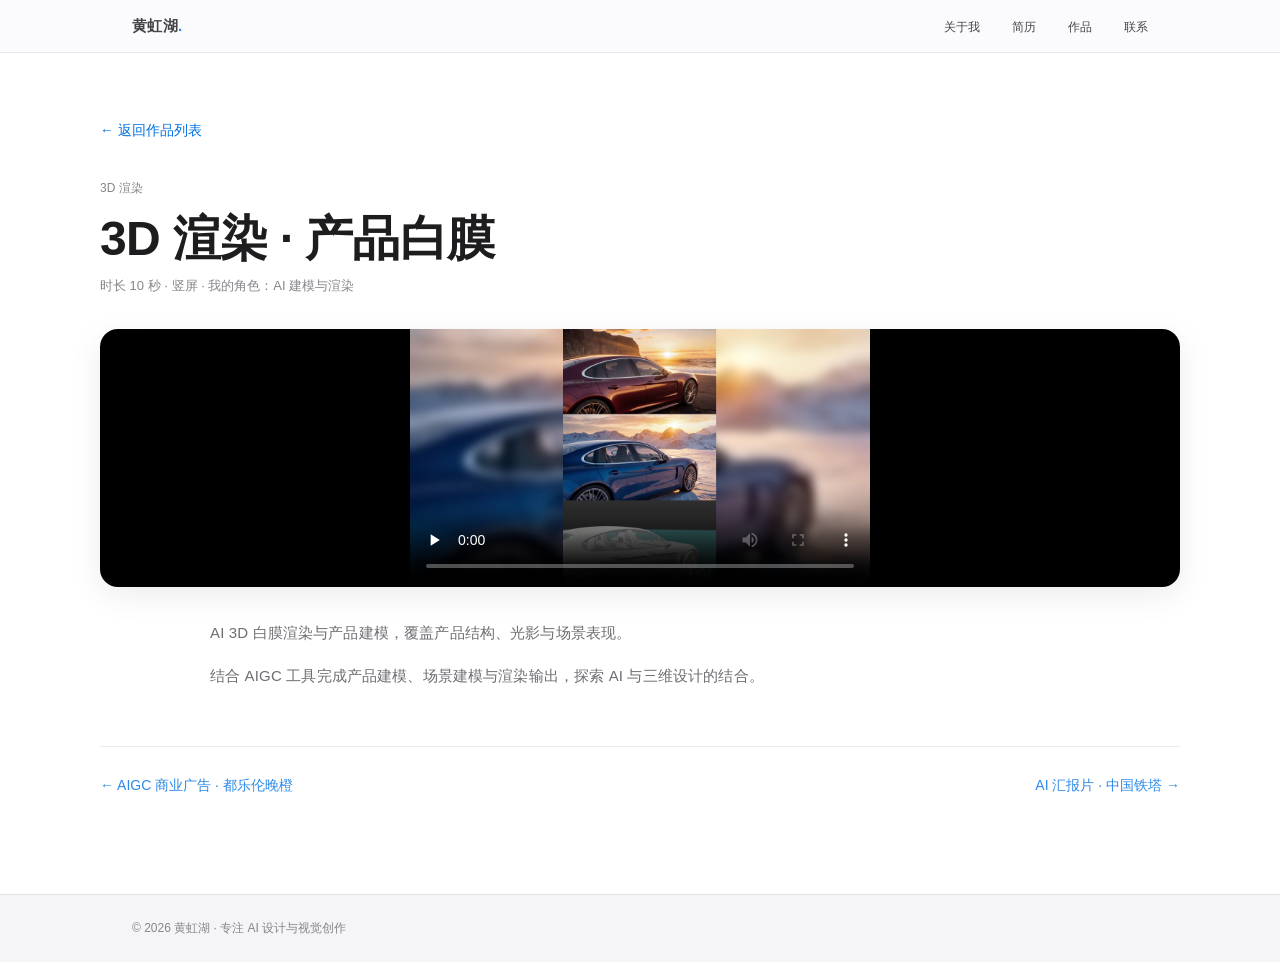
==== commit e39b0ed4: "1" ====
--- a/work-3d.html
+++ b/work-3d.html
@@ -6,7 +6,7 @@
   <meta name="viewport" content="width=device-width, initial-scale=1.0" />
   <title>3D 渲染 · 产品白膜 | 黄虹湖作品集</title>
   <link rel="icon" href="data:image/svg+xml,<svg xmlns=%22http://www.w3.org/2000/svg%22 viewBox=%220 0 100 100%22><text y=%22.9em%22 font-size=%2290%22>✦</text></svg>" />
-  <link rel="stylesheet" href="style.css" />
+  <link rel="stylesheet" href="style.css?v=20261025" />
 </head>
 <body>
 
@@ -33,7 +33,7 @@
     </div>
 
     <div class="media video-portrait">
-      <video controls preload="metadata" poster="works/cover-3d.jpg">
+      <video controls preload="none" poster="works/cover-3d.jpg">
         <source src="works/render_3d.mp4" type="video/mp4" />
       </video>
     </div>
--- a/style.css
+++ b/style.css
@@ -30,13 +30,9 @@
   color: var(--text);
   line-height: 1.6;
   letter-spacing: 0;
-  overflow-x: clip;
+  overflow-x: hidden;
   -webkit-font-smoothing: antialiased;
   -webkit-text-size-adjust: 100%;
-}
-/* 旧版 Windows 浏览器不支持 overflow: clip 时的回退 */
-@supports not (overflow: clip) {
-  body { overflow-x: hidden; }
 }
 a { color: inherit; text-decoration: none; }
 img { display: block; max-width: 100%; }
@@ -46,14 +42,8 @@
 /* ========== 顶部导航（毛玻璃） ========== */
 header {
   position: sticky; top: 0; z-index: 50;
-  background: rgba(251, 251, 253, .8);
-  backdrop-filter: saturate(180%) blur(20px);
-  -webkit-backdrop-filter: saturate(180%) blur(20px);
+  background: rgba(251, 251, 253, .96);
   border-bottom: 1px solid var(--line-soft);
-}
-/* 不支持毛玻璃时的回退：改为近乎不透明的浅色 */
-@supports not ((backdrop-filter: blur(1px)) or (-webkit-backdrop-filter: blur(1px))) {
-  header { background: rgba(251, 251, 253, .98); }
 }
 nav {
   display: flex; align-items: center; justify-content: space-between;
@@ -93,15 +83,6 @@
 .hero-title .cn em {
   font-style: normal;
   color: #f5f5f7;
-}
-/* 渐变字仅在有 background-clip 支持的浏览器启用，避免 Windows 旧浏览器文字消失 */
-@supports ((-webkit-background-clip: text) or (background-clip: text)) {
-  .hero-title .cn em {
-  background: linear-gradient(90deg, #f5f5f7 0%, #86868b 100%);
-  -webkit-background-clip: text;
-  background-clip: text;
-  color: transparent;
-  }
 }
 .hero-title .en { display: none; }
 .hero-lead {
@@ -320,7 +301,7 @@
 }
 .cover { display: block; overflow: hidden; }
 .cover img {
-  width: 100%; aspect-ratio: 16 / 9; object-fit: cover;
+  width: 100%; height: auto;
   transition: transform .6s cubic-bezier(.2, .7, .2, 1);
 }
 .card:hover .cover img { transform: scale(1.03); }
@@ -370,8 +351,20 @@
 .media.video-portrait video {
   width: auto; max-width: 460px; max-height: 80vh; margin: 0 auto;
 }
-.desc { max-width: 760px; margin-top: 30px; color: var(--text-2); font-size: 16px; line-height: 1.7; }
-.desc p + p { margin-top: 12px; }
+.desc {
+  width: 100%;
+  max-width: 860px;
+  margin: 32px auto 0;
+  color: var(--text-2);
+  font-size: 16px;
+  font-size: clamp(15px, 1.05vw, 17px);
+  line-height: 1.9;
+  letter-spacing: .01em;
+  text-align: left;
+  overflow-wrap: break-word;
+  word-break: normal;
+}
+.desc p + p { margin-top: 14px; }
 .gallery {
   display: grid;
   grid-template-columns: repeat(auto-fill, minmax(260px, 1fr));
@@ -393,6 +386,20 @@
   width: 100%; height: 80vh; display: block;
   background: #fff; border: 0;
 }
+.doc-cover { position: relative; display: block; }
+.doc-cover img { width: 100%; height: auto; display: block; }
+.doc-cover-btn {
+  position: absolute; left: 50%; bottom: 24px;
+  transform: translateX(-50%);
+  display: inline-block;
+  padding: 12px 22px;
+  border-radius: 980px;
+  background: rgba(0, 0, 0, .72);
+  color: #fff;
+  font-size: 14px;
+  white-space: nowrap;
+}
+.doc-cover:hover .doc-cover-btn { background: #0071e3; }
 .download {
   display: inline-block; margin-top: 18px;
   font-size: 14px; color: var(--accent);
@@ -513,6 +520,7 @@
 
   .pdf-frame { height: 70vh; }
   .detail { padding: 40px 0 72px; }
+  .desc { font-size: 15px; line-height: 1.85; margin-top: 24px; }
   .detail-nav { flex-direction: column; }
   .detail-nav .next { margin-left: 0; text-align: left; }
 }
